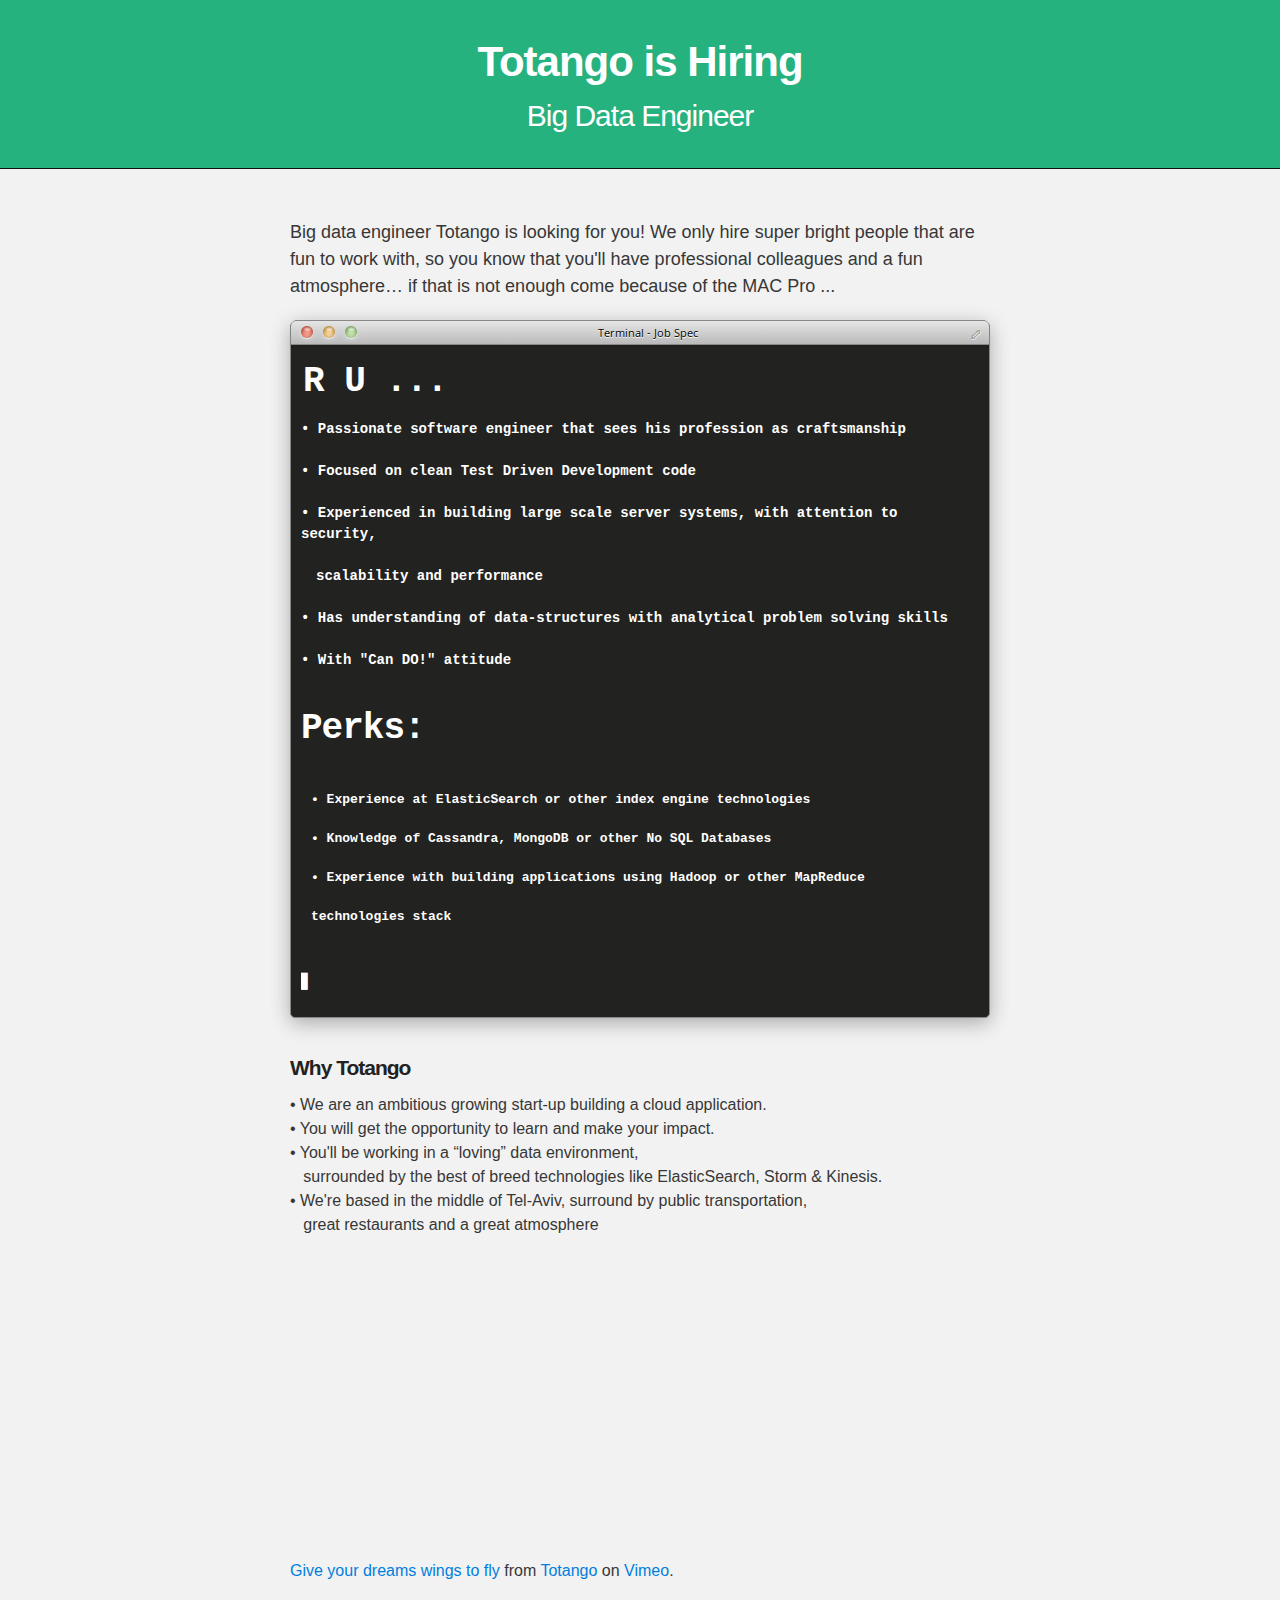
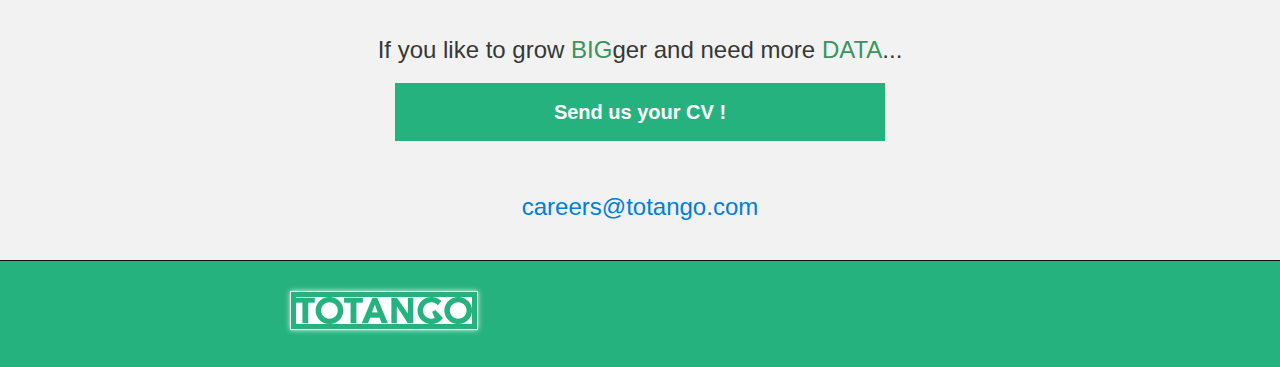
==== big_data_jobs/index.html @ ae4aed27 "Change email" ====
<!DOCTYPE html>
<html>

  <head>
    <meta charset='utf-8' />
    <meta http-equiv="X-UA-Compatible" content="chrome=1" />
    <meta name="description" content="Totango is looking for you : " />

    <link rel="stylesheet" type="text/css" media="screen" href="stylesheets/stylesheet.css">
    <link rel="stylesheet" type="text/css" media="screen" href="stylesheets/terminal.css">
    <link rel="icon" href="http://www.totango.com/favicon.ico" type="image/x-icon">

    <title>Totango is looking for you</title>
  </head>

  <body>
    <div id="fb-root"></div>
    <script>(function(d, s, id) {
      var js, fjs = d.getElementsByTagName(s)[0];
      if (d.getElementById(id)) return;
      js = d.createElement(s); js.id = id;
      js.src = "//connect.facebook.net/en_US/all.js#xfbml=1";
      fjs.parentNode.insertBefore(js, fjs);
    }(document, 'script', 'facebook-jssdk'));</script>

    <!-- HEADER -->
    <div id="header_wrap" class="outer">
        <header class="inner" style="text-align: center;">
          <!-- <a id="forkme_banner" href="https://github.com/totango">View on GitHub</a> -->

          <h1 id="project_title">Totango is Hiring</h1>
          <h2 id="project_tagline">Big Data Engineer</h2>

        </header>
    </div>

    <!-- MAIN CONTENT -->
    <div id="main_content_wrap" class="outer">

      <img id="userMan" src="images/userman-300x300.png" />

      <section id="main_content" class="inner" style="max-width: 700px;">


<p style="font-size: 18px;">Big data engineer Totango is looking for you!

We only hire super bright people that are fun to work with, so you know that

you'll have professional colleagues and a fun atmosphere… if that is not enough

come because of the MAC Pro ...</p>

<!-- <pre><code>$ cd your_repo_root/repo_name
$ git fetch origin
$ git checkout gh-pages
</code></pre> -->

<div class="window">
    <div class="header">
      <a href="http://totango.github.io/fed/#" class="prp close"></a>
      <a href="http://totango.github.io/fed/#" class="prp min"></a>
      <a href="http://totango.github.io/fed/#" class="prp max"></a>
      <a href="http://totango.github.io/fed/#" class="maxer">⇔</a>
      <span>Terminal - Job Spec</span>
    </div>
<h1 style="
    color: white;
    font-family: monospace;
    margin-left: 12px;
">R U ...</h1>
    <pre style="overflow-x: hidden; font-size: 14px !important;">• Passionate software engineer that sees his profession as craftsmanship

• Focused on clean Test Driven Development code

• Experienced in building large scale server systems, with attention to security,<br />
<span style="margin-left: 15px;">scalability and performance</span>

• Has understanding of data-structures with analytical problem solving skills

• With "Can DO!" attitude

<h1 style="
    color: white;
    font-family: monospace;
">Perks:</h1>
<pre>• Experience at ElasticSearch or other index engine technologies

• Knowledge of Cassandra, MongoDB or other No SQL Databases

• Experience with building applications using Hadoop or other MapReduce

technologies stack
</pre>

<span class="cursor">▊</span>
    </pre>
  </div>
<br>

<h4>Why Totango</h4>
• We are an ambitious growing start-up building a cloud application.<br />
• You will get the opportunity to learn and make your impact.<br />
• You'll be working in a “loving” data environment,<br />
&nbsp;&nbsp;&nbsp;surrounded by the best of breed technologies like ElasticSearch, Storm & Kinesis.<br />
• We're based in the middle of Tel-Aviv, surround by public transportation,<br />
&nbsp;&nbsp;&nbsp;great restaurants and a great atmosphere<br /><br />
<iframe src="//player.vimeo.com/video/84226354?portrait=0" width="100%" height="281" frameborder="0" webkitallowfullscreen mozallowfullscreen allowfullscreen></iframe> <p><a href="http://vimeo.com/84226354">Give your dreams wings to fly</a> from <a href="http://vimeo.com/totango">Totango</a> on <a href="https://vimeo.com">Vimeo</a>.</p>

<br />
<p style="font-size:24px;text-align: center;">If you like to grow <span style="color:#389460;">BIG</span>ger and need more <span style="color:#389460;">DATA</span>...</p>


<div style="margin: 0 auto; text-align:center;"><a href="mailto:careers@totango.com"><div class="CvBtn">Send us your CV !</div></a>
  <br /><br />
  <a style="font-size: 24px;" href="mailto:careers@totango.com">careers@totango.com</a>
</div>
<p><script src="http://platform.linkedin.com/in.js" type="text/javascript">

  api_key: wsip4wx43ek6

</script>

<script type="IN/Apply" data-companyid="760976" data-jobtitle="THE_JOB_TITLE" data-joblocation="Tel Aviv, Israel" data-logo="http://www.totango.com/wp-content/uploads/2012/10/totango-logo-large-600.png" data-phone="required" data-email="careers@totango.com"></script></p>


      </section>
    </div>

    <!-- FOOTER  -->
    <div id="footer_wrap" class="outer">
      <footer class="inner">
        <div>
          <div class="logo_wrapper"><img src="images/totango-logo.png"></div>
          <div class="fb_wrapper">
            <!-- <iframe src="//www.facebook.com/plugins/follow.php?href=https%3A%2F%2Fwww.facebook.com%2Ftotango&amp;width=250&amp;height=80&amp;colorscheme=light&amp;layout=standard&amp;show_faces=true" scrolling="no" frameborder="0" style="border:none; overflow:hidden; width:250px; height:80px;" allowTransparency="true"></iframe> -->
            <div class="fb-share-button" data-href="http://totango.github.io/" data-width="250" data-type="button_count"></div>
          </div>
          <!-- <p></p>>Published with <a href="http://pages.github.com">GitHub Pages</a> </p> -->
        </div>
        <div style="clear:both;"></div>
      </footer>
    </div>


<script>
  (function(i,s,o,g,r,a,m){i['GoogleAnalyticsObject']=r;i[r]=i[r]||function(){
  (i[r].q=i[r].q||[]).push(arguments)},i[r].l=1*new Date();a=s.createElement(o),
  m=s.getElementsByTagName(o)[0];a.async=1;a.src=g;m.parentNode.insertBefore(a,m)
  })(window,document,'script','//www.google-analytics.com/analytics.js','ga');

  ga('create', 'UA-17280998-7', 'totango.github.io');
  ga('send', 'pageview');

</script>
  </body>
</html>
---- big_data_jobs/stylesheets/stylesheet.css ----
/*******************************************************************************
Slate Theme for GitHub Pages
by Jason Costello, @jsncostello
*******************************************************************************/

@import url(pygment_trac.css);

/*******************************************************************************
MeyerWeb Reset
*******************************************************************************/

html, body, div, span, applet, object, iframe,
h1, h2, h3, h4, h5, h6, p, blockquote, pre,
a, abbr, acronym, address, big, cite, code,
del, dfn, em, img, ins, kbd, q, s, samp,
small, strike, strong, sub, sup, tt, var,
b, u, i, center,
dl, dt, dd, ol, ul, li,
fieldset, form, label, legend,
table, caption, tbody, tfoot, thead, tr, th, td,
article, aside, canvas, details, embed,
figure, figcaption, footer, header, hgroup,
menu, nav, output, ruby, section, summary,
time, mark, audio, video {
  margin: 0;
  padding: 0;
  border: 0;
  font: inherit;
  vertical-align: baseline;
}

/* HTML5 display-role reset for older browsers */
article, aside, details, figcaption, figure,
footer, header, hgroup, menu, nav, section {
  display: block;
}

ol, ul {
  list-style: none;
}

table {
  border-collapse: collapse;
  border-spacing: 0;
}

/*******************************************************************************
Theme Styles
*******************************************************************************/

body {
  box-sizing: border-box;
  color:#373737;
  background: #212121;
  font-size: 16px;
  font-family: 'Myriad Pro', Calibri, Helvetica, Arial, sans-serif;
  line-height: 1.5;
  -webkit-font-smoothing: antialiased;
}

h1, h2, h3, h4, h5, h6 {
  margin: 10px 0;
  font-weight: 700;
  color:#222222;
  font-family: 'Lucida Grande', 'Calibri', Helvetica, Arial, sans-serif;
  letter-spacing: -1px;
}

h1 {
  font-size: 36px;
  font-weight: 700;
}

h2 {
  padding-bottom: 10px;
  font-size: 32px;
  background: url('../images/bg_hr.png') repeat-x bottom;
}

h3 {
  font-size: 24px;
}

h4 {
  font-size: 21px;
}

h5 {
  font-size: 18px;
}

h6 {
  font-size: 16px;
}

p {
  margin: 10px 0 15px 0;
}

footer p {
  color: #f2f2f2;
}

a {
  text-decoration: none;
  color: #007edf;
  text-shadow: none;

  transition: color 0.5s ease;
  transition: text-shadow 0.5s ease;
  -webkit-transition: color 0.5s ease;
  -webkit-transition: text-shadow 0.5s ease;
  -moz-transition: color 0.5s ease;
  -moz-transition: text-shadow 0.5s ease;
  -o-transition: color 0.5s ease;
  -o-transition: text-shadow 0.5s ease;
  -ms-transition: color 0.5s ease;
  -ms-transition: text-shadow 0.5s ease;
}

a:hover, a:focus {text-decoration: underline;}

footer a {
  color: #F2F2F2;
  text-decoration: underline;
}

em {
  font-style: italic;
}

strong {
  font-weight: bold;
}

img {
  position: relative;
  margin: 0 auto;
  max-width: 739px;
  padding: 5px;
  margin: 10px 0 10px 0;
  border: 1px solid #ebebeb;

  box-shadow: 0 0 5px #ebebeb;
  -webkit-box-shadow: 0 0 5px #ebebeb;
  -moz-box-shadow: 0 0 5px #ebebeb;
  -o-box-shadow: 0 0 5px #ebebeb;
  -ms-box-shadow: 0 0 5px #ebebeb;
}

p img {
  display: inline;
  margin: 0;
  padding: 0;
  vertical-align: middle;
  text-align: center;
  border: none;
}

/*pre, */code {
  width: 100%;
  color: #222;
  background-color: #fff;

  font-family: Monaco, "Bitstream Vera Sans Mono", "Lucida Console", Terminal, monospace;
  font-size: 14px;

  border-radius: 2px;
  -moz-border-radius: 2px;
  -webkit-border-radius: 2px;
}

pre {
  width: 96%;
  /*padding: 10px;*/
  /*box-shadow: 0 0 10px rgba(0,0,0,.1);*/
  overflow: auto;
  white-space: pre-wrap;       /* css-3 */
 white-space: -moz-pre-wrap;  /* Mozilla, since 1999 */
 white-space: -pre-wrap;      /* Opera 4-6 */
 white-space: -o-pre-wrap;    /* Opera 7 */
 word-wrap: break-word;       /* Internet Explorer 5.5+ */
}

code {
  padding: 3px;
  margin: 0 3px;
  box-shadow: 0 0 10px rgba(0,0,0,.1);
}

/*pre code {
  display: block;
  box-shadow: none;
}*/

blockquote {
  color: #666;
  margin-bottom: 20px;
  padding: 0 0 0 20px;
  border-left: 3px solid #bbb;
}


ul, ol, dl {
  margin-bottom: 15px
}

ul {
  list-style: inside;
  padding-left: 20px;
}

ol {
  list-style: decimal inside;
  padding-left: 20px;
}

dl dt {
  font-weight: bold;
}

dl dd {
  padding-left: 20px;
  font-style: italic;
}

dl p {
  padding-left: 20px;
  font-style: italic;
}

hr {
  height: 1px;
  margin-bottom: 5px;
  border: none;
  background: url('../images/bg_hr.png') repeat-x center;
}

table {
  border: 1px solid #373737;
  margin-bottom: 20px;
  text-align: left;
 }

th {
  font-family: 'Lucida Grande', 'Helvetica Neue', Helvetica, Arial, sans-serif;
  padding: 10px;
  background: #373737;
  color: #fff;
 }

td {
  padding: 10px;
  border: 1px solid #373737;
 }

form {
  background: #f2f2f2;
  padding: 20px;
}

/*******************************************************************************
Full-Width Styles
*******************************************************************************/

.outer {
  width: 100%;
}

.inner {
  position: relative;
  max-width: 700px;
  padding: 20px 10px;
  margin: 0 auto;
}

#forkme_banner {
  display: block;
  position: absolute;
  top:0;
  right: 10px;
  z-index: 10;
  padding: 10px 50px 10px 10px;
  color: #fff;
  background: url('../images/blacktocat.png') #0090ff no-repeat 95% 50%;
  font-weight: 700;
  box-shadow: 0 0 10px rgba(0,0,0,.5);
  border-bottom-left-radius: 2px;
  border-bottom-right-radius: 2px;
}

#header_wrap {
  background: #26B27F;
  /*background: -moz-linear-gradient(top, #373737, #212121);
  background: -webkit-linear-gradient(top, #373737, #212121);
  background: -ms-linear-gradient(top, #373737, #212121);
  background: -o-linear-gradient(top, #373737, #212121);
  background: linear-gradient(top, #373737, #212121);*/
}

#header_wrap .inner {
  padding: 30px 10px 20px 10px;
}

#project_title {
  margin: 0;
  color: #fff;
  font-size: 42px;
  font-weight: 700;
  /*text-shadow: #111 0px 0px 10px;*/
}

#project_tagline {
  color: #fff;
  font-size: 30px;
  font-weight: 300;
  background: none;
  /*text-shadow: #111 0px 0px 10px;*/
  margin: 0px;
}

#downloads {
  position: absolute;
  width: 210px;
  z-index: 10;
  bottom: -40px;
  right: 0;
  height: 70px;
  background: url('../images/icon_download.png') no-repeat 0% 90%;
}

.zip_download_link {
  display: block;
  float: right;
  width: 90px;
  height:70px;
  text-indent: -5000px;
  overflow: hidden;
  background: url(../images/sprite_download.png) no-repeat bottom left;
}

.tar_download_link {
  display: block;
  float: right;
  width: 90px;
  height:70px;
  text-indent: -5000px;
  overflow: hidden;
  background: url(../images/sprite_download.png) no-repeat bottom right;
  margin-left: 10px;
}

.zip_download_link:hover {
  background: url(../images/sprite_download.png) no-repeat top left;
}

.tar_download_link:hover {
  background: url(../images/sprite_download.png) no-repeat top right;
}

#main_content_wrap {
  background: #f2f2f2;
  border-top: 1px solid #111;
  border-bottom: 1px solid #111;
}

#main_content {
  padding-top: 40px;
}

#footer_wrap {
  background: #26B27F;
}

.logo_wrapper {
  float: left;
}

.fb_wrapper {
  float: right;
  margin-top: 15px;
}

#userMan {
    position: absolute; 
    left: 30px; 
    top:450px; 
    border: none; 
    box-shadow: none;
  }

.CvBtn {
  margin:0 auto;
  font-size: 20px; 
  font-weight: bold;
  background-color: #26b27f;
  padding: 14px;
  color: #fff;
  text-align: center;
  width: 66%;
}

/*******************************************************************************
Small Device Styles
*******************************************************************************/

@media screen and (max-width: 480px) {
  body {
    font-size:14px;
  }

  #downloads {
    display: none;
  }

  .inner {
    min-width: 320px;
    max-width: 480px;
  }

  #project_title {
  font-size: 32px;
  }

  h1 {
    font-size: 28px;
  }

  h2 {
    font-size: 24px;
  }

  h3 {
    font-size: 21px;
  }

  h4 {
    font-size: 18px;
  }

  h5 {
    font-size: 14px;
  }

  h6 {
    font-size: 12px;
  }

  code, pre {
    min-width: 320px;
    max-width: 480px;
    font-size: 11px;
  }

  .logo_wrapper {
    float:inherit;
    margin-left:auto;
    margin-right:auto;
    width:50%;
  }

  .fb_wrapper {
    float:inherit;
    margin-left:auto;
    margin-right:auto;
    width:25%;
  }
  
}

@media screen and (max-width: 1200px) {
  .CvBtn {
    margin:0 auto;
    font-size: 50px; 
    font-weight: bold;
    background-color: #26b27f;
    padding: 50px;
    color: #fff;
    text-align: center;
  }
}

@media screen and (max-width: 1400px) {
  #userMan {
    /*position: relative; 
    left: 60px; 
    top:30px; 
    border: none; 
    box-shadow: none;*/
    display: none;
  }
}
---- big_data_jobs/stylesheets/terminal.css ----
@import url(http://fonts.googleapis.com/css?family=Open+Sans);

html{
  height:100%
}

body{
  background: -webkit-linear-gradient(45deg, #7db4d2 0%,#aeb6c9 100%);
  background:    -moz-linear-gradient(45deg, #7db4d2 0%,#aeb6c9 100%);
  background:      -o-linear-gradient(45deg, #7db4d2 0%,#aeb6c9 100%);
}
.prp{
  background: #f76b50;
  width: 12px;
  height: 12px;
  display: block;
  border-radius: 100%;
  box-shadow: 0px 1px 5px #853222 inset,0px 1px 0px rgba(255,255,255,0.5);
  float: left;
  margin:0px 5px;
}
.prp:before{
  content: '';
  border-radius: 100%;
  width: 7px;
  height: 3px;
  background: transparent;
  position: absolute;
  margin: -3px 3px;
  box-shadow: 0px 5px 3px white;
}
.prp:after{
  content: '';
  border-radius: 100%;
  width: 10px;
  height: 4px;
  background: transparent;
  position: absolute;
  margin: 2px 1px;
  box-shadow: 0px 5px 6px white;
}
.min{
  background: #f5bf67;
  box-shadow: 0px 1px 5px #876212 inset,0px 1px 0px rgba(255,255,255,0.5);
}
.max{
  background: #a3db82;
  box-shadow: 0px 1px 5px #5a6e49 inset,0px 1px 0px rgba(255,255,255,0.5);
}
.header{
  background: -webkit-linear-gradient(top, #e5e5e5 0%,#bababa 100%, #bababa 100%);
  background:    -moz-linear-gradient(top, #e5e5e5 0%,#bababa 100%, #bababa 100%);
  background:      -o-linear-gradient(top, #e5e5e5 0%,#bababa 100%, #bababa 100%);
  border-radius: 5px 5px 0px 0px;
  border-bottom: 1px solid #888;
  height: 13px;
  padding:5px;
  box-shadow: 0px 1px 2px rgba(0,0,0,0.1);

}
.window{
  margin:0px auto;
  margin-top: 20px;
  width: auto;
  border:1px solid #888;
  background: #222220;
  border-radius: 7px 7px 5px 5px;
  min-height: 250px;
  box-shadow: 0px 5px 20px rgba(0,0,0,0.3);
}
.maxer{
  font-size: 20px;
  color:#8D8D8D;
  text-shadow:0px 1px 0px #fff;
  text-decoration: none;
  -webkit-transform: rotate(-45deg);
     -moz-transform: rotate(-45deg);
       -o-transform: rotate(-45deg);
  display: block;
  float: right;
  line-height: 14px;
}
.header span{
  display: block;
  text-align: center;
  color:#000;
  font-size: 11px;
  text-shadow:0px 1px 0px #fff;
  font-family: "Open Sans", Sans-serif;
  padding: 0px 50px;
  line-height: 13px;
}
.window pre{
  color:#fff;
  margin:3px 10px;
  font-family: monospace;
  font-weight: bold;
  font-size:13px;
}

.window .cursor{

    -webkit-animation: fall 1s linear infinite;
       -moz-animation: fall 1s linear infinite;
         -o-animation: fall 1s linear infinite;
  }

@-webkit-keyframes fall{1%{opacity:1;}49%{opacity:1;}50%{opacity:0;}99%{opacity:0;}100%{opacity:1;}}
@-moz-keyframes fall{1%{opacity:1;}49%{opacity:1;}50%{opacity:0;}99%{opacity:0;}100%{opacity:1;}}
@-o-keyframes fall{1%{opacity:1;}49%{opacity:1;}50%{opacity:0;}99%{opacity:0;}100%{opacity:1;}}
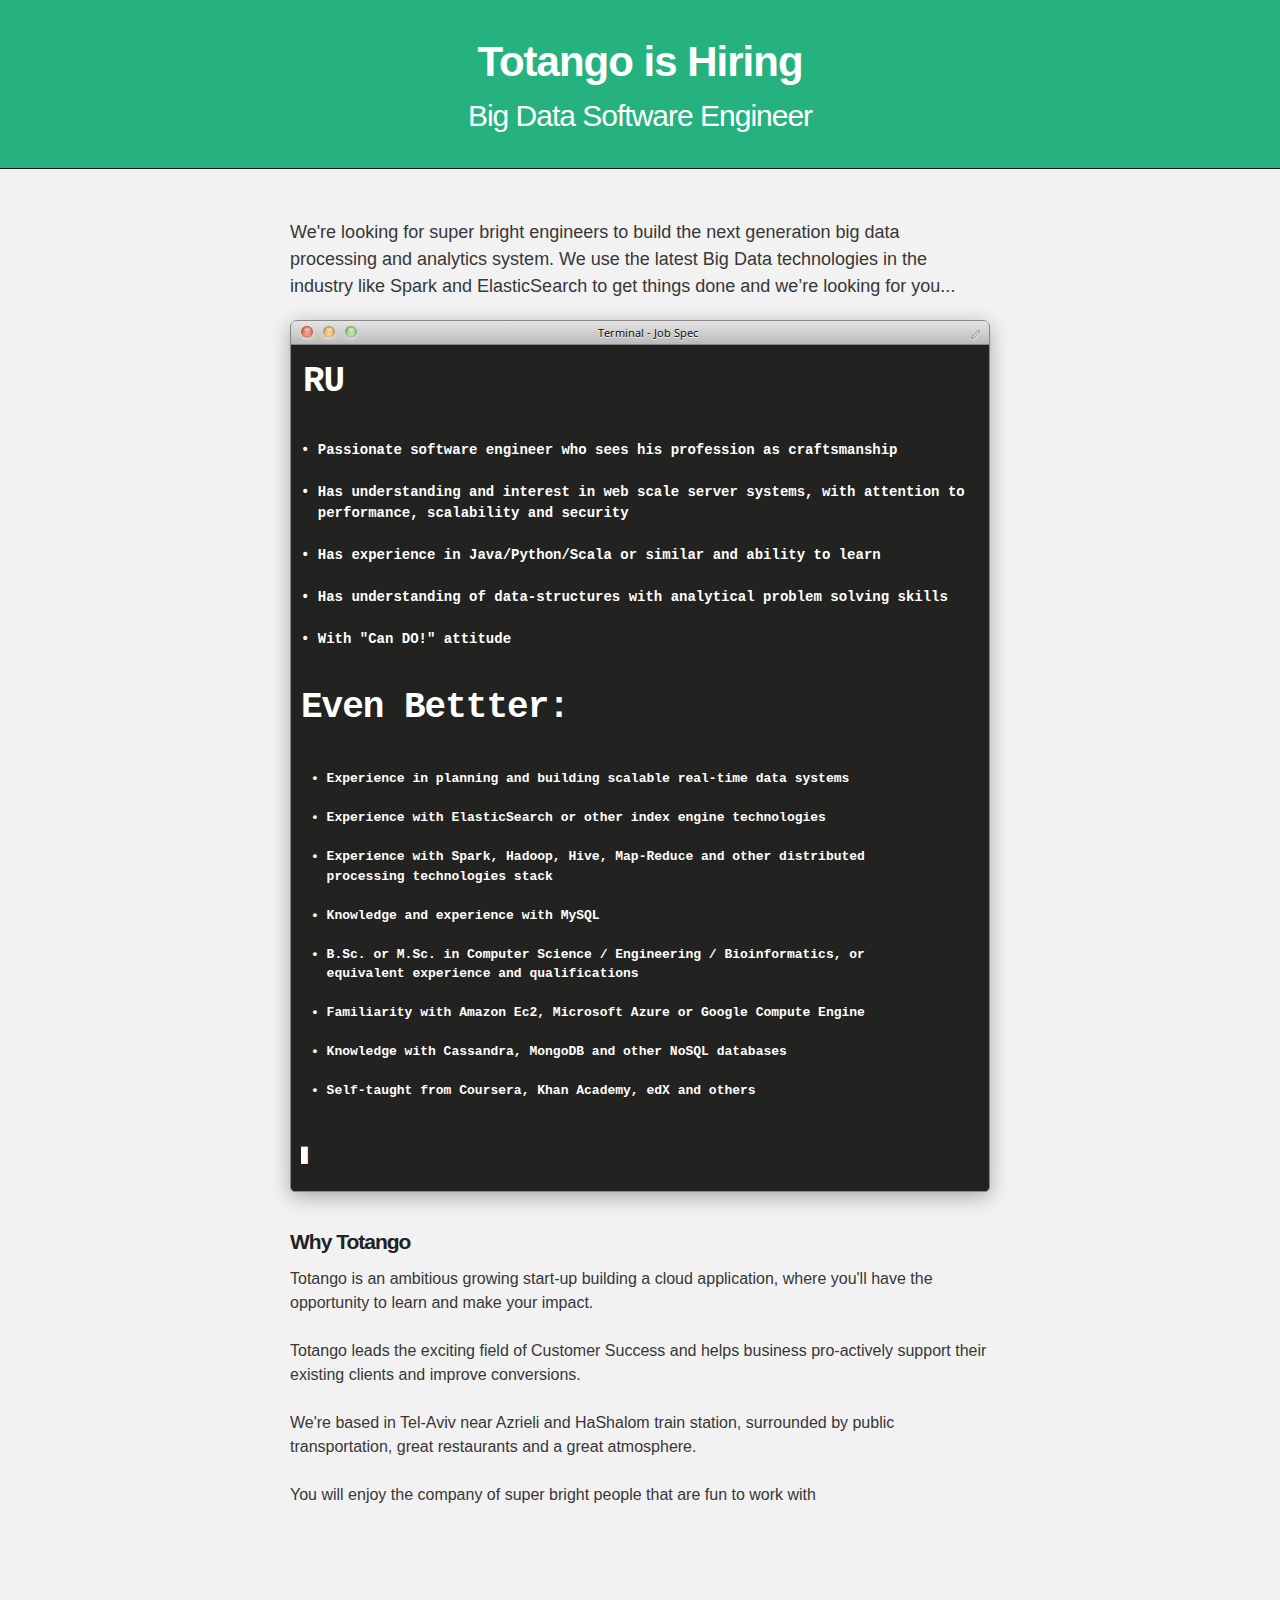
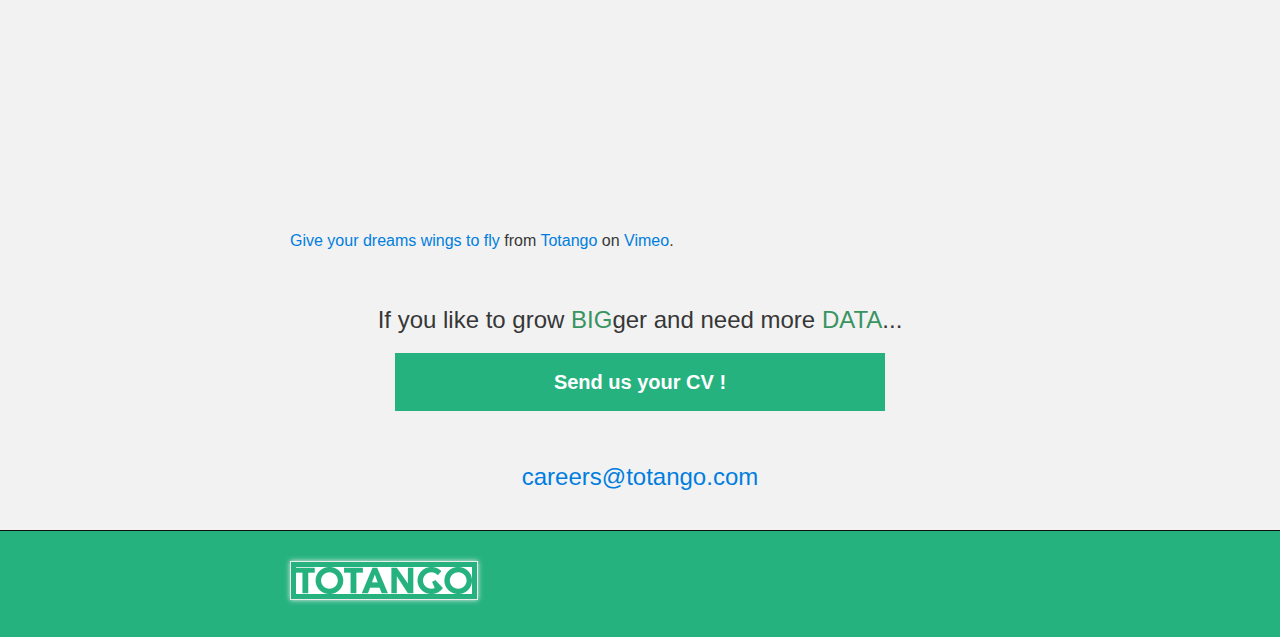
==== commit 4b5c4b3b: "text changes" ====
--- a/big_data_jobs/index.html
+++ b/big_data_jobs/index.html
@@ -29,7 +29,7 @@
           <!-- <a id="forkme_banner" href="https://github.com/totango">View on GitHub</a> -->
 
           <h1 id="project_title">Totango is Hiring</h1>
-          <h2 id="project_tagline">Big Data Engineer</h2>
+          <h2 id="project_tagline">Big Data Software Engineer</h2>
 
         </header>
     </div>
@@ -42,13 +42,11 @@
       <section id="main_content" class="inner" style="max-width: 700px;">
 
 
-<p style="font-size: 18px;">Big data engineer Totango is looking for you!
+<p style="font-size: 18px;">We're looking for super bright engineers to build the next generation big data processing
 
-We only hire super bright people that are fun to work with, so you know that
+and analytics system. We use the latest Big Data technologies in the industry like Spark and 
 
-you'll have professional colleagues and a fun atmosphere… if that is not enough
-
-come because of the MAC Pro ...</p>
+ElasticSearch to get things done and we’re looking for you...</p>
 
 <!-- <pre><code>$ cd your_repo_root/repo_name
 $ git fetch origin
@@ -67,13 +65,15 @@
     color: white;
     font-family: monospace;
     margin-left: 12px;
-">R U ...</h1>
-    <pre style="overflow-x: hidden; font-size: 14px !important;">• Passionate software engineer that sees his profession as craftsmanship
+">RU</h1>
+    <pre style="overflow-x: hidden; font-size: 14px !important;">
 
-• Focused on clean Test Driven Development code
+• Passionate software engineer who sees his profession as craftsmanship
 
-• Experienced in building large scale server systems, with attention to security,<br />
-<span style="margin-left: 15px;">scalability and performance</span>
+• Has understanding and interest in web scale server systems, with attention to
+  performance, scalability and security
+
+• Has experience in Java/Python/Scala or similar and ability to learn
 
 • Has understanding of data-structures with analytical problem solving skills
 
@@ -82,14 +82,24 @@
 <h1 style="
     color: white;
     font-family: monospace;
-">Perks:</h1>
-<pre>• Experience at ElasticSearch or other index engine technologies
+">Even Bettter:</h1>
+<pre>• Experience in planning and building scalable real-time data systems
 
-• Knowledge of Cassandra, MongoDB or other No SQL Databases
+• Experience with ElasticSearch or other index engine technologies
 
-• Experience with building applications using Hadoop or other MapReduce
+• Experience with Spark, Hadoop, Hive, Map-Reduce and other distributed
+  processing technologies stack
 
-technologies stack
+• Knowledge and experience with MySQL
+
+• B.Sc. or M.Sc. in Computer Science / Engineering / Bioinformatics, or
+  equivalent experience and qualifications
+
+• Familiarity with Amazon Ec2, Microsoft Azure or Google Compute Engine
+
+• Knowledge with Cassandra, MongoDB and other NoSQL databases
+
+• Self-taught from Coursera, Khan Academy, edX and others
 </pre>
 
 <span class="cursor">▊</span>
@@ -98,12 +108,16 @@
 <br>
 
 <h4>Why Totango</h4>
-• We are an ambitious growing start-up building a cloud application.<br />
-• You will get the opportunity to learn and make your impact.<br />
-• You'll be working in a “loving” data environment,<br />
-&nbsp;&nbsp;&nbsp;surrounded by the best of breed technologies like ElasticSearch, Storm & Kinesis.<br />
-• We're based in the middle of Tel-Aviv, surround by public transportation,<br />
-&nbsp;&nbsp;&nbsp;great restaurants and a great atmosphere<br /><br />
+Totango is an ambitious growing start-up building a cloud application, where you'll have the
+
+opportunity to learn and make your impact.<br><br>
+Totango leads the exciting field of Customer Success and helps business pro-actively support their
+
+existing clients and improve conversions.<br><br>
+We're based in Tel-Aviv near Azrieli and HaShalom train station, surrounded by public
+
+transportation, great restaurants and a great atmosphere.<br><br>
+You will enjoy the company of super bright people that are fun to work with<br><br>
 <iframe src="//player.vimeo.com/video/84226354?portrait=0" width="100%" height="281" frameborder="0" webkitallowfullscreen mozallowfullscreen allowfullscreen></iframe> <p><a href="http://vimeo.com/84226354">Give your dreams wings to fly</a> from <a href="http://vimeo.com/totango">Totango</a> on <a href="https://vimeo.com">Vimeo</a>.</p>
 
 <br />
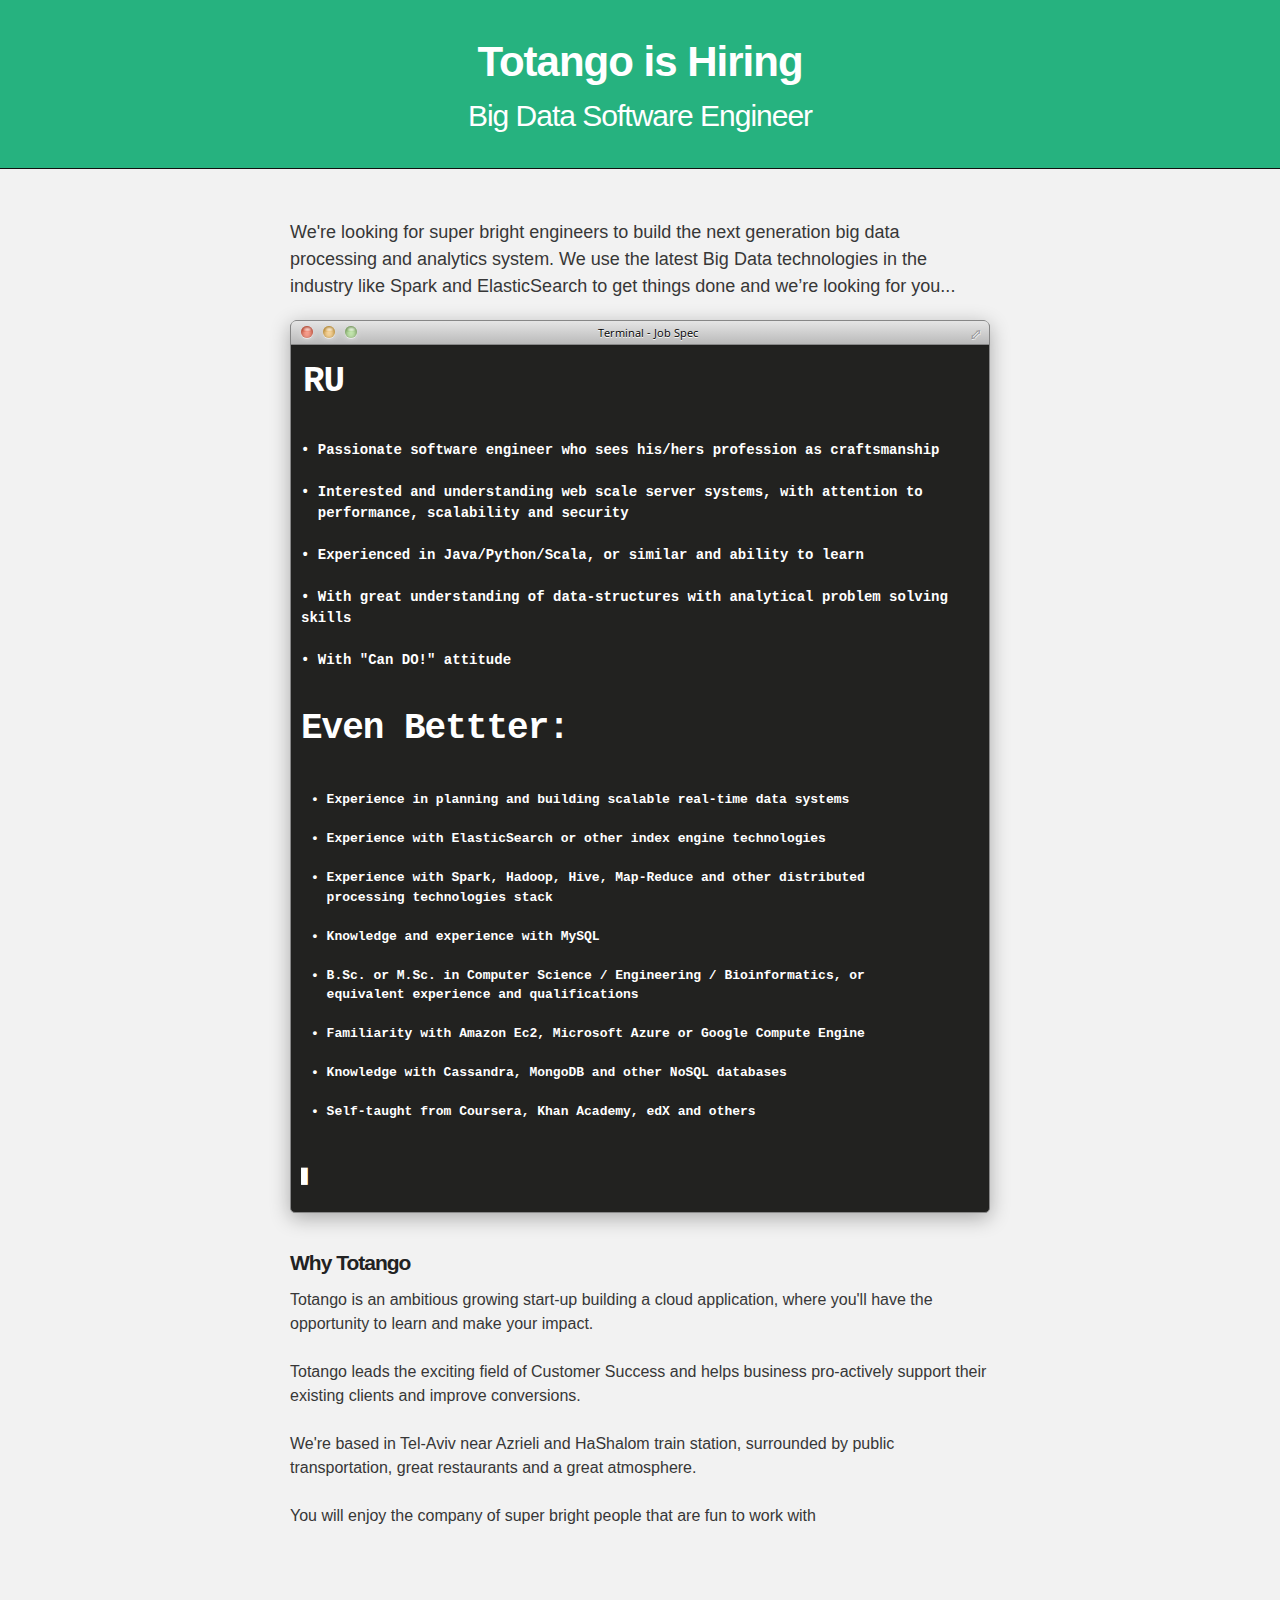
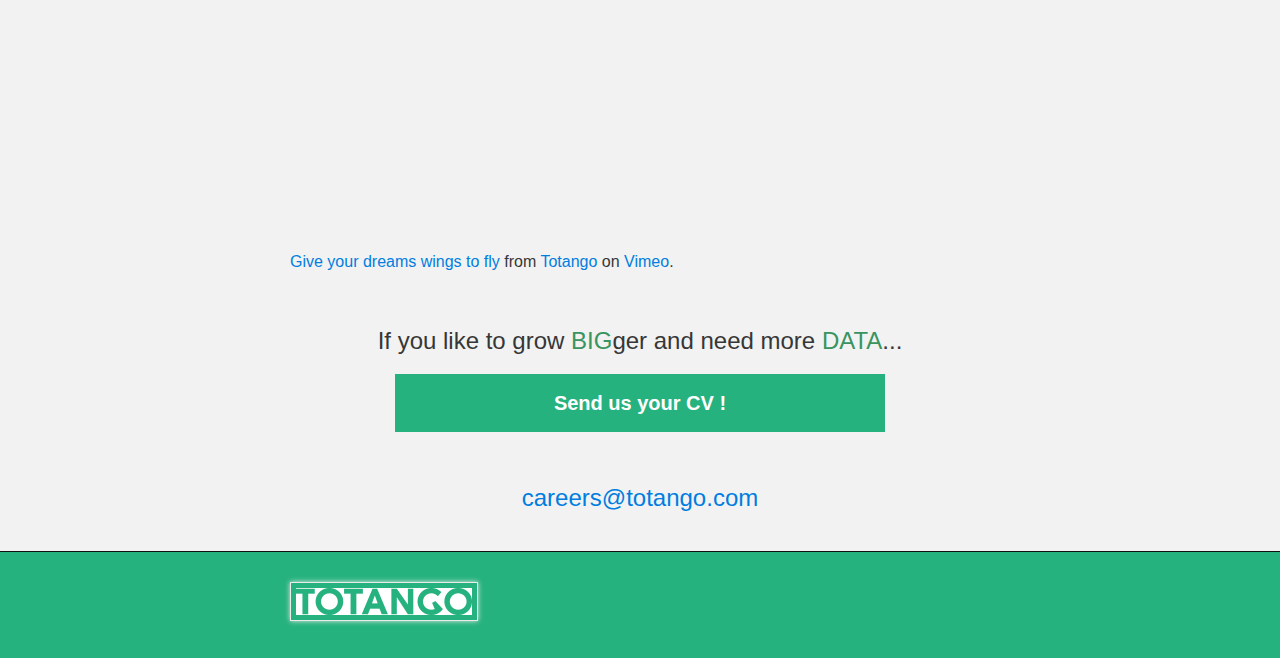
==== commit 925ffc0e: "more text changes" ====
--- a/big_data_jobs/index.html
+++ b/big_data_jobs/index.html
@@ -68,14 +68,14 @@
 ">RU</h1>
     <pre style="overflow-x: hidden; font-size: 14px !important;">
 
-• Passionate software engineer who sees his profession as craftsmanship
+• Passionate software engineer who sees his/hers profession as craftsmanship
 
-• Has understanding and interest in web scale server systems, with attention to
+• Interested and understanding web scale server systems, with attention to
   performance, scalability and security
 
-• Has experience in Java/Python/Scala or similar and ability to learn
+• Experienced in Java/Python/Scala, or similar and ability to learn
 
-• Has understanding of data-structures with analytical problem solving skills
+• With great understanding of data-structures with analytical problem solving skills
 
 • With "Can DO!" attitude
 
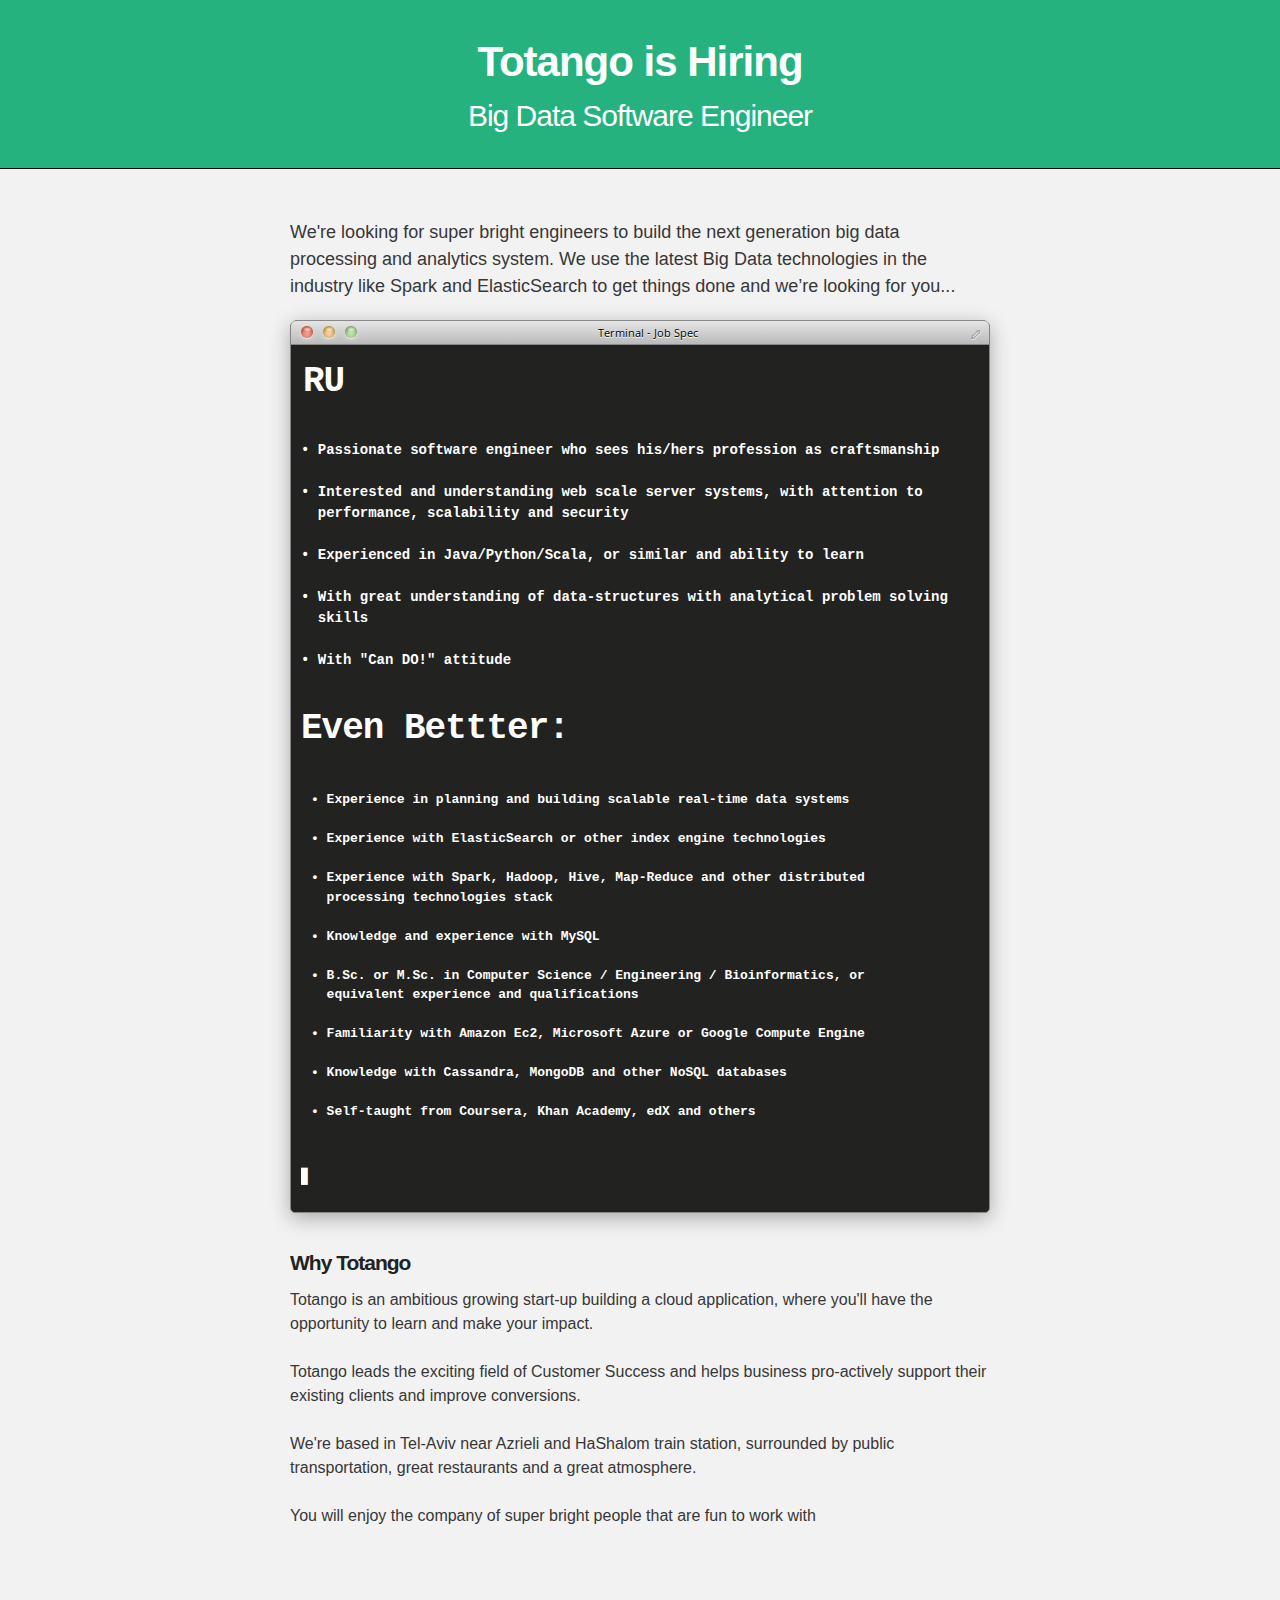
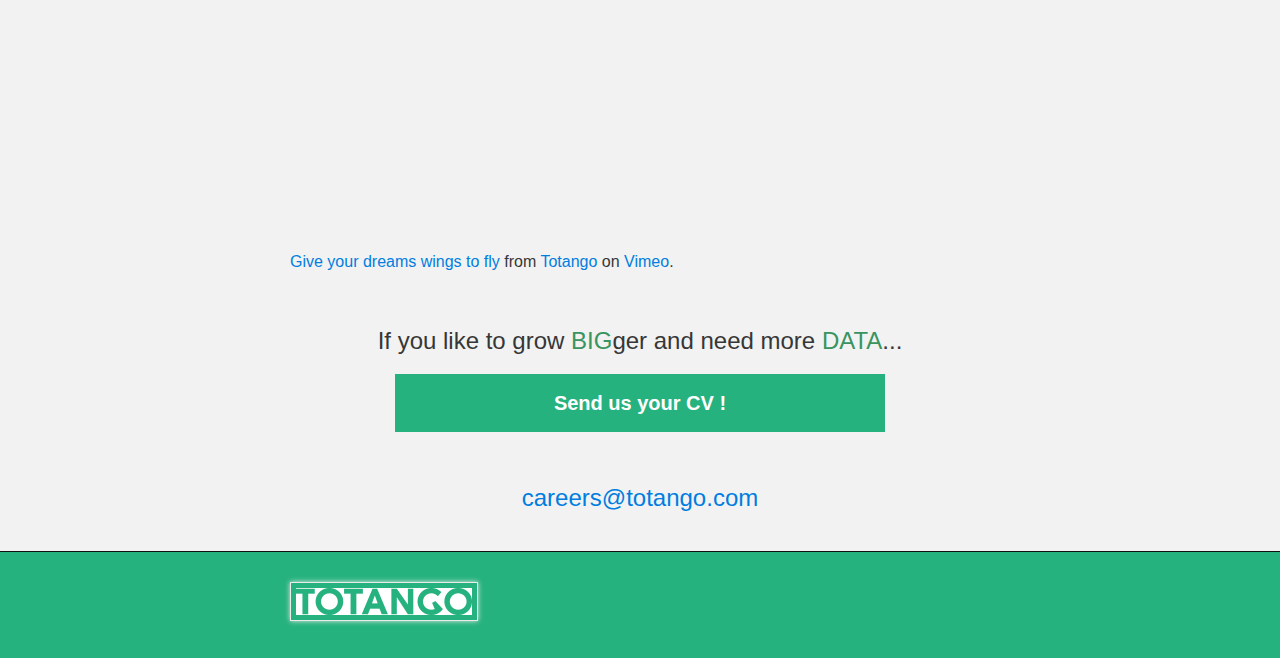
==== commit 932ada1a: "1 more" ====
--- a/big_data_jobs/index.html
+++ b/big_data_jobs/index.html
@@ -75,7 +75,8 @@
 
 • Experienced in Java/Python/Scala, or similar and ability to learn
 
-• With great understanding of data-structures with analytical problem solving skills
+• With great understanding of data-structures with analytical problem solving
+  skills
 
 • With "Can DO!" attitude
 
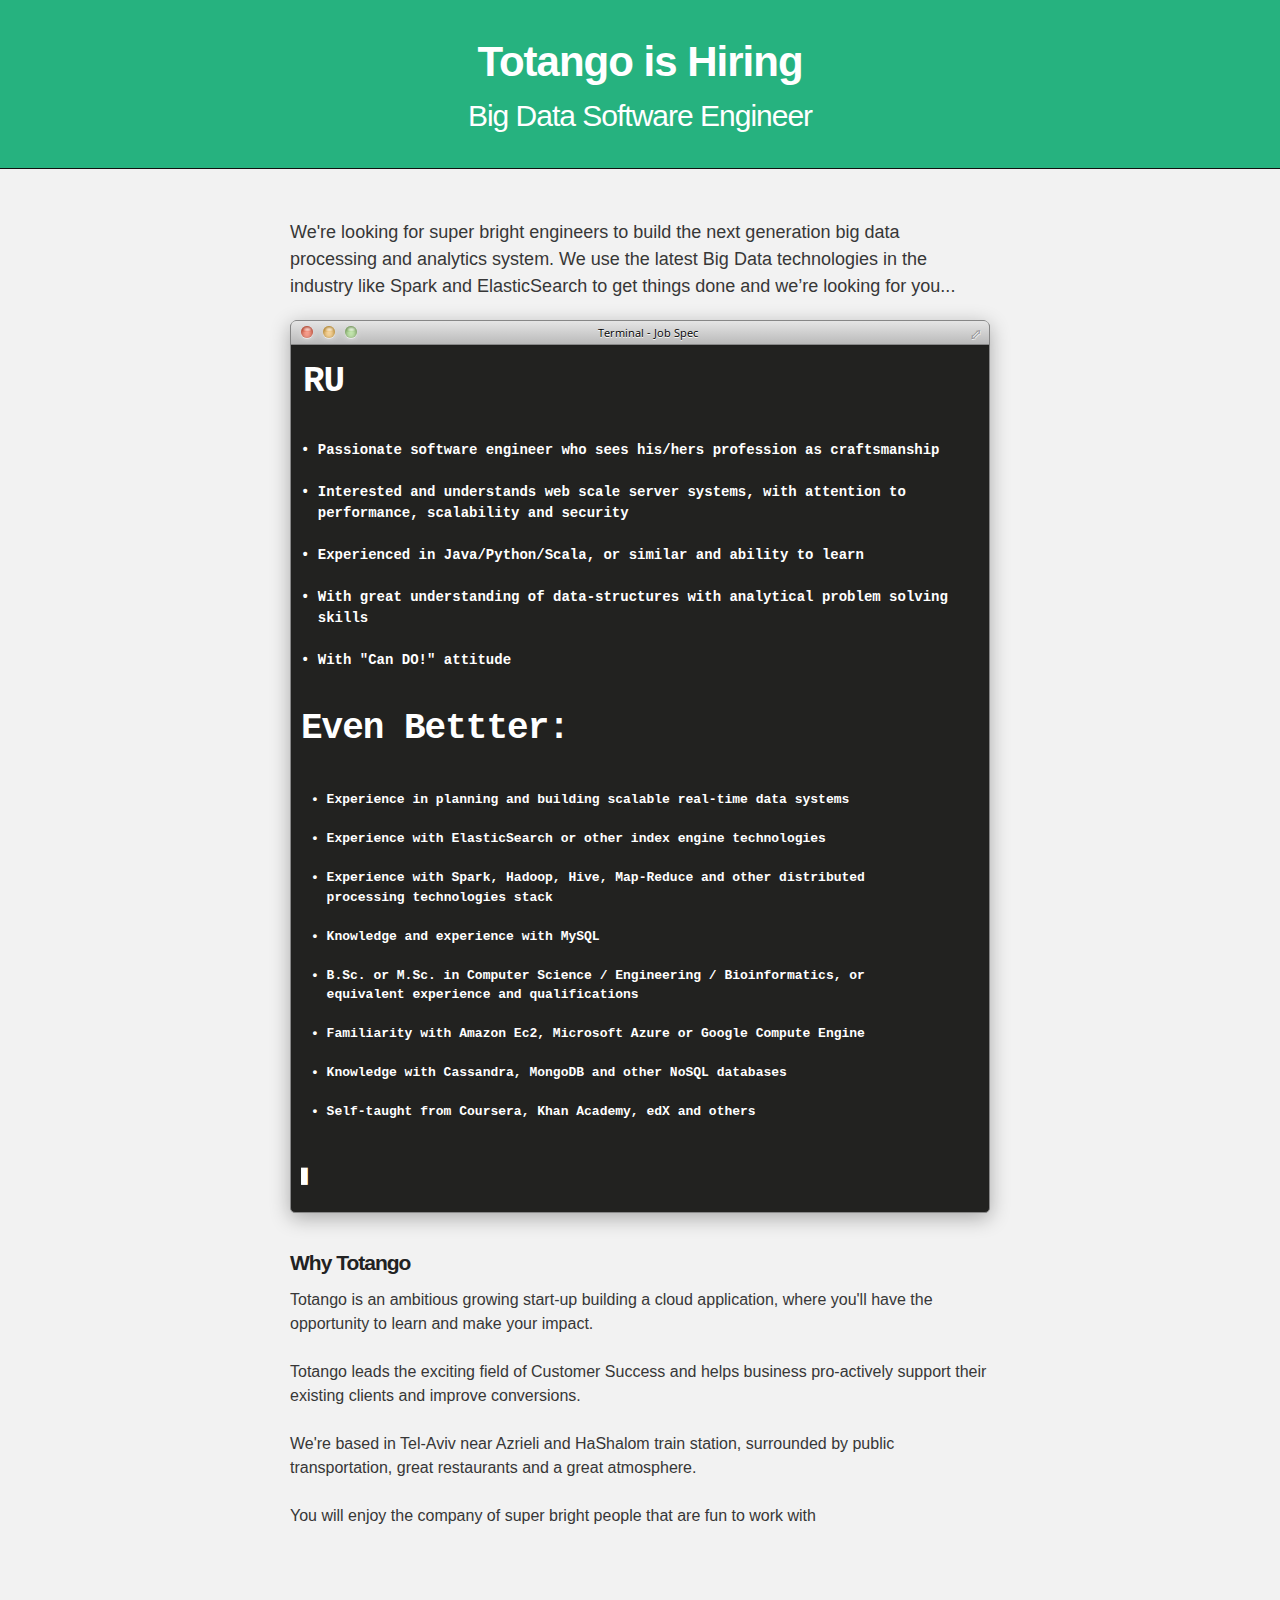
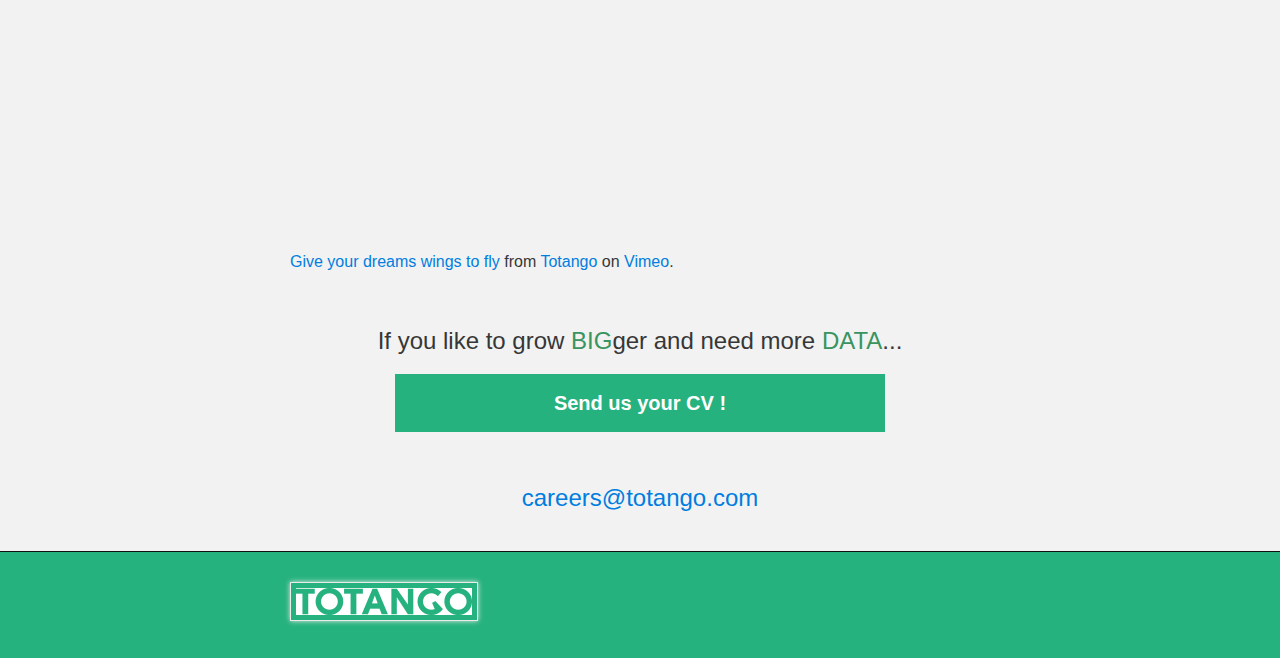
==== commit 6138d39d: "text change" ====
--- a/big_data_jobs/index.html
+++ b/big_data_jobs/index.html
@@ -4,13 +4,13 @@
   <head>
     <meta charset='utf-8' />
     <meta http-equiv="X-UA-Compatible" content="chrome=1" />
-    <meta name="description" content="Totango is looking for you : " />
 
     <link rel="stylesheet" type="text/css" media="screen" href="stylesheets/stylesheet.css">
     <link rel="stylesheet" type="text/css" media="screen" href="stylesheets/terminal.css">
     <link rel="icon" href="http://www.totango.com/favicon.ico" type="image/x-icon">
 
-    <title>Totango is looking for you</title>
+    <title>Big Data Software Engineer - Totango is looking for you...</title>
+    <meta name="description" content="Totango is looking for software engineers experienced in Web Scale Big Data processing systems. We work with Java, ElasticSearch and Spark in the cloud. Do you have what it takes?" />
   </head>
 
   <body>
@@ -70,7 +70,7 @@
 
 • Passionate software engineer who sees his/hers profession as craftsmanship
 
-• Interested and understanding web scale server systems, with attention to
+• Interested and understands web scale server systems, with attention to
   performance, scalability and security
 
 • Experienced in Java/Python/Scala, or similar and ability to learn
